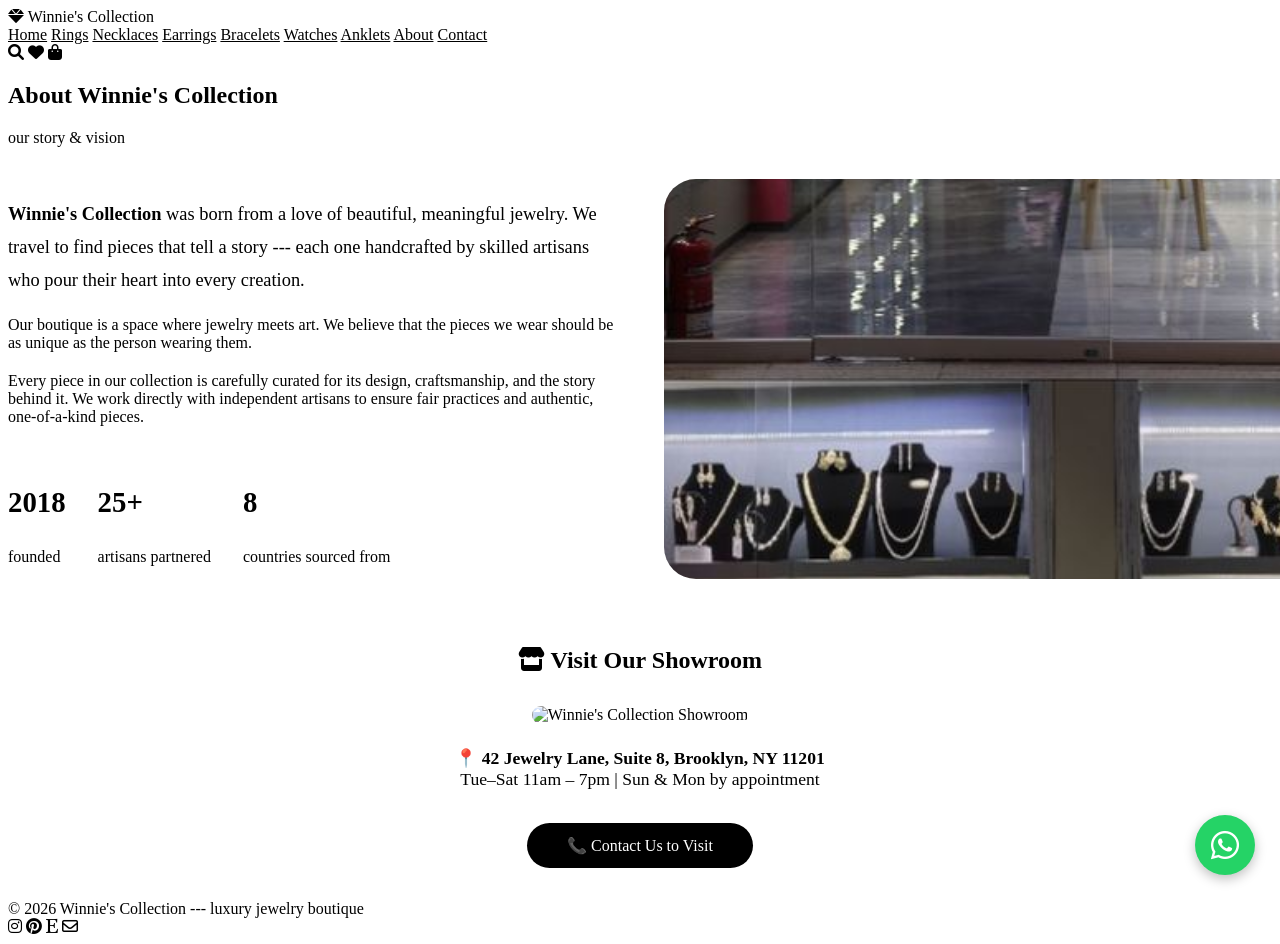
==== about.html @ f8673152 "Add responsive css" ====
<!DOCTYPE html>
<html lang="en">
<head>
    <meta charset="UTF-8" />
    <meta name="viewport" content="width=device-width, initial-scale=1.0" />
    <title>Winnie's Collection · About</title>
    <link rel="stylesheet" href="https://cdnjs.cloudflare.com/ajax/libs/font-awesome/6.0.0-beta3/css/all.min.css" />
    <link rel="stylesheet" href="style.work" />
</head>
<body style="background: transparent;">

    <div class="container" style="background: transparent; box-shadow: none;">

        <!-- TOP BAR -->
        <header class="top-bar" style="border-bottom-color: #333333;">
            <div class="logo" style="color:#000000;">
                <i class="fas fa-gem" style="color:#000000;"></i>
                Winnie's <span style="color:#000000;">Collection</span>
            </div>
            <div class="nav-links" style="color:#000000;">
                <a href="index.html" style="color:#000000;">Home</a>
                <a href="rings.html" style="color:#000000;">Rings</a>
                <a href="necklaces.html" style="color:#000000;">Necklaces</a>
                <a href="earrings.html" style="color:#000000;">Earrings</a>
                <a href="bracelets.html" style="color:#000000;">Bracelets</a>
                <a href="watches.html" style="color:#000000;">Watches</a>
                <a href="anklets.html" style="color:#000000;">Anklets</a>
                <a href="about.html" class="active" style="color:#000000; border-bottom-color:#000000;">About</a>
                <a href="contact.php" style="color:#000000;">Contact</a>
            </div>
            <div class="nav-icons" style="color:#000000;">
                <i class="fas fa-search" style="color:#000000;"></i>
                <i class="fas fa-heart" style="color:#000000;"></i>
                <i class="fas fa-shopping-bag" style="color:#000000;"></i>
            </div>
        </header>

        <!-- ABOUT PAGE CONTENT -->
        <h2 style="color:#000000; border-bottom-color:#333333;">About Winnie's Collection</h2>
        <div class="section-sub" style="color:#000000;">our story &amp; vision</div>

        <div class="about-grid" style="display: grid; grid-template-columns: 1fr 1fr; gap: 3rem; margin: 2rem 0 3rem; align-items: center;">

            <!-- TEXT SECTION -->
            <div class="about-text">
                <p style="font-size:1.15rem; line-height:1.8; color:#000000;">
                    <strong style="color:#000000;">Winnie's Collection</strong> was born from a love of
                    beautiful, meaningful jewelry.
                    We travel to find pieces that tell a story --- each one handcrafted by
                    skilled artisans who pour their heart into every creation.
                </p>
                <p style="margin-top:1.2rem; color:#000000;">
                    Our boutique is a space where jewelry meets art. We believe that the
                    pieces we wear should be as unique as the person wearing them.
                </p>
                <p style="margin-top:1.2rem; color:#000000;">
                    Every piece in our collection is carefully curated for its design,
                    craftsmanship, and the story behind it. We work directly with
                    independent artisans to ensure fair practices and authentic,
                    one-of-a-kind pieces.
                </p>

                <!-- STATS -->
                <div style="margin-top:2rem; display:flex; gap:2rem; flex-wrap:wrap;">
                    <div>
                        <h3 style="font-size:1.8rem; color:#000000;">2018</h3>
                        <p style="color:#000000;">founded</p>
                    </div>
                    <div>
                        <h3 style="font-size:1.8rem; color:#000000;">25+</h3>
                        <p style="color:#000000;">artisans partnered</p>
                    </div>
                    <div>
                        <h3 style="font-size:1.8rem; color:#000000;">8</h3>
                        <p style="color:#000000;">countries sourced from</p>
                    </div>
                </div>
            </div>

            <!-- IMAGE SECTION -->
            <div class="about-image">
                <img src="images/store2.jpg" alt="About Winnie's Collection" style="width: 200%; height: 400px; object-fit: cover; border-radius: 2rem;" />
            </div>

        </div>

        <!-- VISIT OUR SHOWROOM SECTION WITH STORE IMAGE -->
        <div style="margin: 4rem 0 2rem; text-align: center;">

            <h2 style="color:#000000; border-bottom-color:#333333; border-bottom: none; padding-bottom: 0;">
                <i class="fas fa-store" style="color:#000000;"></i> Visit Our Showroom
            </h2>

            <div style="max-width: 800px; margin: 2rem auto 0;">
                <img src="images/store 1.jpg" alt="Winnie's Collection Showroom" style="width: 100%; height: 400px; object-fit: cover; border-radius: 2rem;" />

                <p style="color:#000000; margin-top: 1.5rem; font-size: 1.1rem;">
                    <strong>📍 42 Jewelry Lane, Suite 8, Brooklyn, NY 11201</strong><br />
                    <span style="color:#000000;">Tue–Sat 11am – 7pm | Sun &amp; Mon by appointment</span>
                </p>

                <a href="contact.html" style="display: inline-block; margin-top: 1rem; padding: 0.8rem 2.5rem; background: #000000; color: #ffffff; border-radius: 40px; text-decoration: none; font-weight: 400; transition: background 0.3s;">
                    📞 Contact Us to Visit
                </a>
            </div>

        </div>

        <!-- FOOTER -->
        <footer style="border-top-color: #333333; color:#000000;">
            <div>&copy; 2026 Winnie's Collection --- luxury jewelry boutique</div>
            <div class="footer-socials">
                <i class="fab fa-instagram" style="color:#000000;"></i>
                <i class="fab fa-pinterest" style="color:#000000;"></i>
                <i class="fab fa-etsy" style="color:#000000;"></i>
                <i class="far fa-envelope" style="color:#000000;"></i>
            </div>
        </footer>

    </div>
<a href="https://wa.me/256780320648?text=Hi%2C%20I%27m%20interested%20in%20one%20of%20your%20products"
   target="_blank"
   style="
     position: fixed;
     bottom: 25px;
     right: 25px;
     background: #25D366;
     color: #fff;
     width: 60px;
     height: 60px;
     border-radius: 50%;
     display: flex;
     align-items: center;
     justify-content: center;
     font-size: 2rem;
     box-shadow: 0 4px 12px rgba(0,0,0,0.25);
     z-index: 1000;
     text-decoration: none;
   ">
   <i class="fab fa-whatsapp"></i>
</a>


</body>
</html>
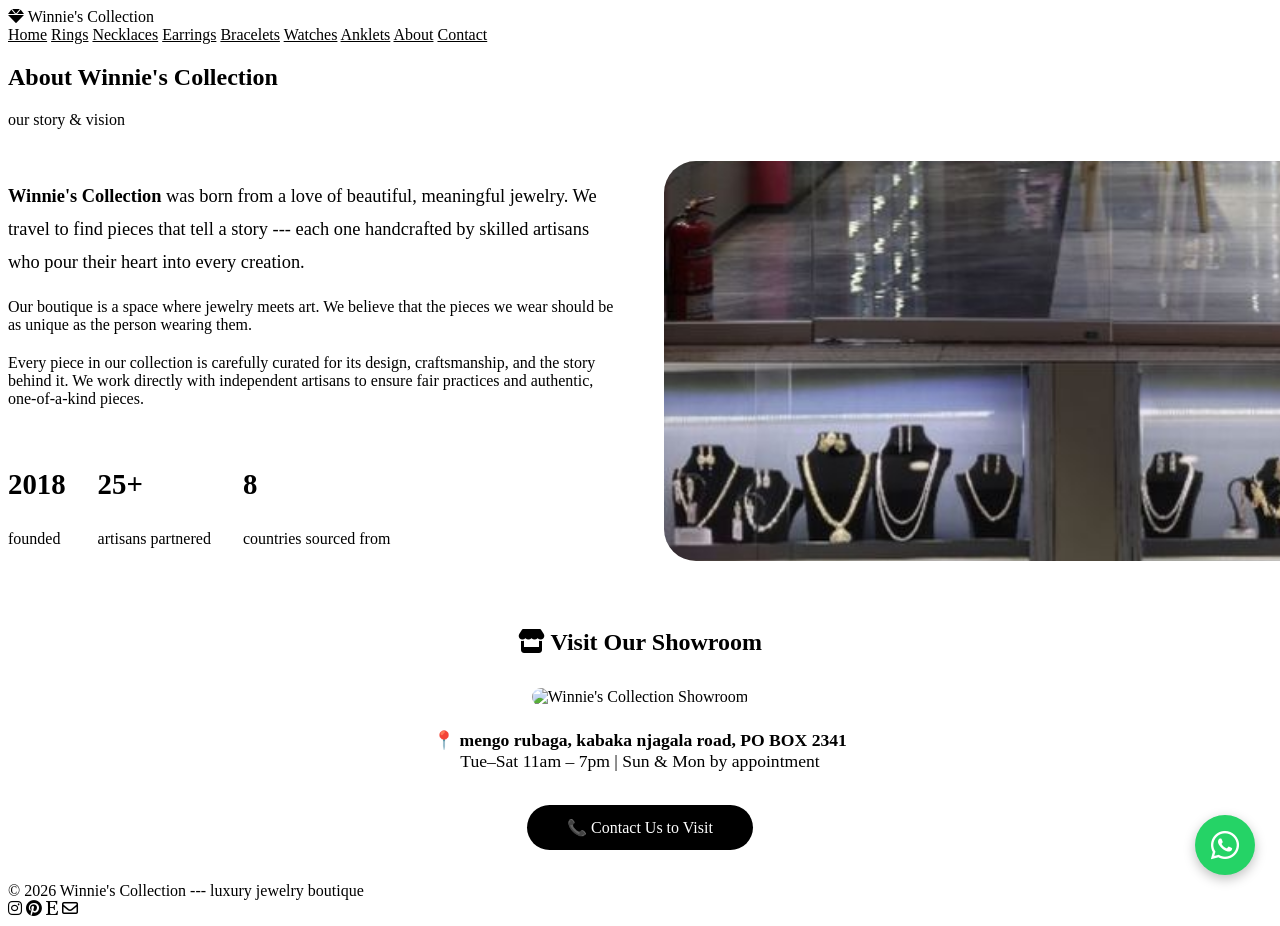
==== commit 78092b39: "remove icons and update content" ====
--- a/about.html
+++ b/about.html
@@ -28,11 +28,7 @@
                 <a href="about.html" class="active" style="color:#000000; border-bottom-color:#000000;">About</a>
                 <a href="contact.php" style="color:#000000;">Contact</a>
             </div>
-            <div class="nav-icons" style="color:#000000;">
-                <i class="fas fa-search" style="color:#000000;"></i>
-                <i class="fas fa-heart" style="color:#000000;"></i>
-                <i class="fas fa-shopping-bag" style="color:#000000;"></i>
-            </div>
+            
         </header>
 
         <!-- ABOUT PAGE CONTENT -->
@@ -95,7 +91,7 @@
                 <img src="images/store 1.jpg" alt="Winnie's Collection Showroom" style="width: 100%; height: 400px; object-fit: cover; border-radius: 2rem;" />
 
                 <p style="color:#000000; margin-top: 1.5rem; font-size: 1.1rem;">
-                    <strong>📍 42 Jewelry Lane, Suite 8, Brooklyn, NY 11201</strong><br />
+                    <strong>📍 mengo rubaga, kabaka njagala road, PO BOX 2341</strong><br />
                     <span style="color:#000000;">Tue–Sat 11am – 7pm | Sun &amp; Mon by appointment</span>
                 </p>
 
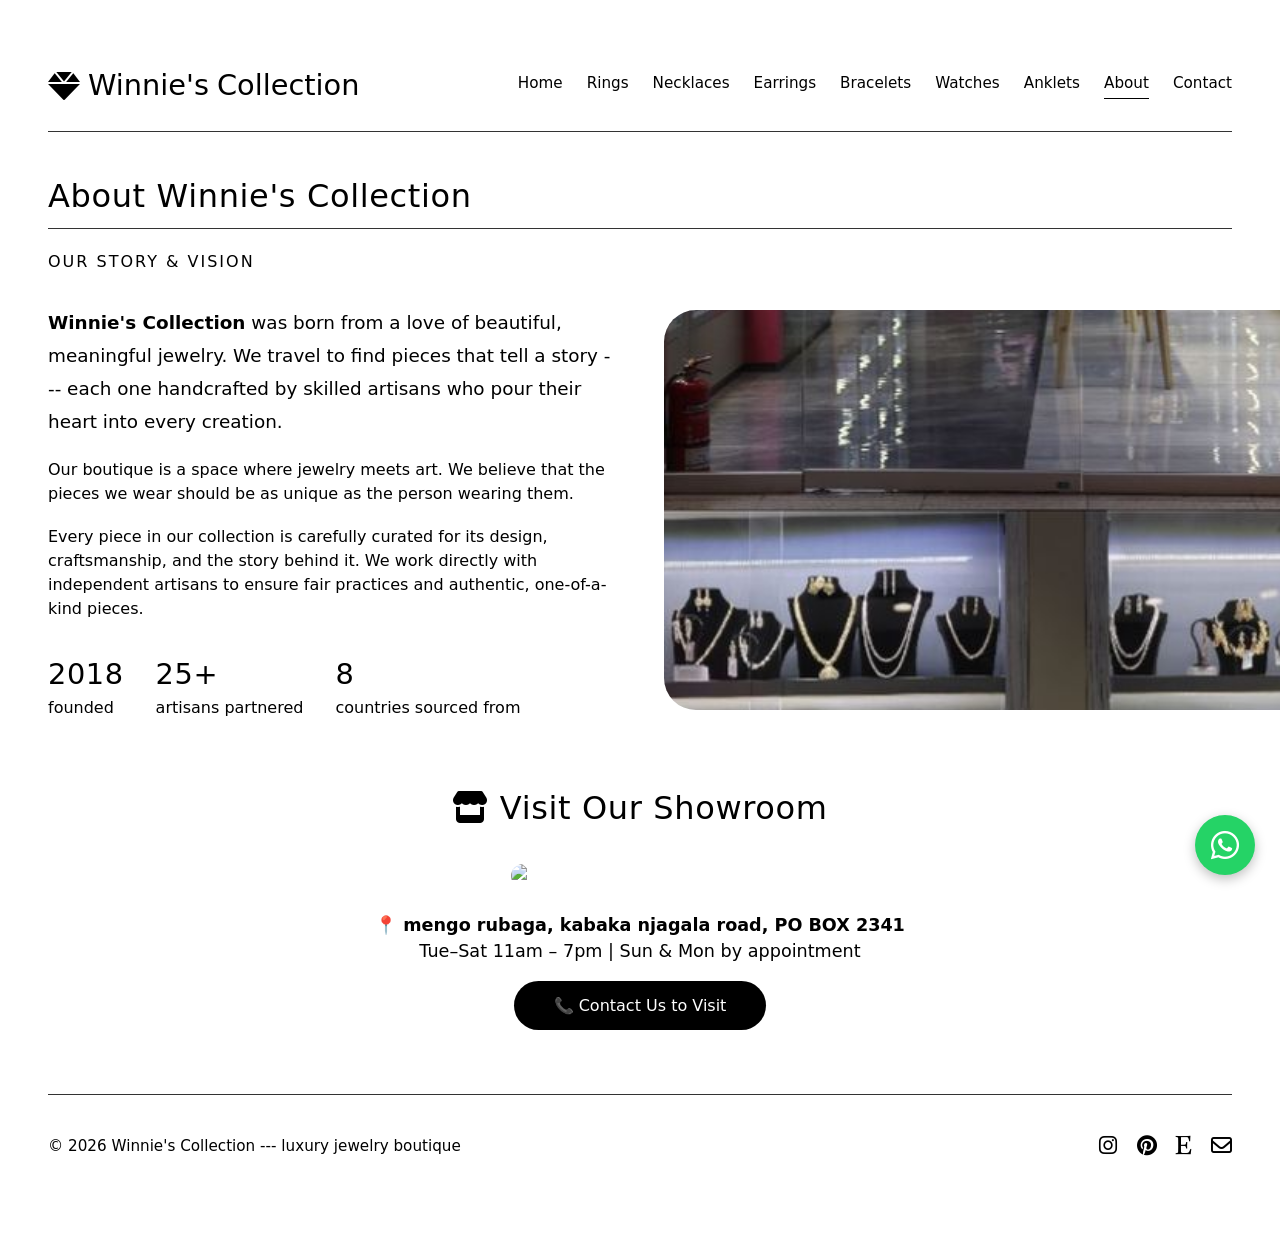
==== commit 284d0ac9: "apply css" ====
--- a/about.html
+++ b/about.html
@@ -5,7 +5,7 @@
     <meta name="viewport" content="width=device-width, initial-scale=1.0" />
     <title>Winnie's Collection · About</title>
     <link rel="stylesheet" href="https://cdnjs.cloudflare.com/ajax/libs/font-awesome/6.0.0-beta3/css/all.min.css" />
-    <link rel="stylesheet" href="style.work" />
+    <link rel="stylesheet" href="work.css" />
 </head>
 <body style="background: transparent;">
 
--- a/work.css
+++ b/work.css
@@ -0,0 +1,563 @@
+* {
+    margin: 0;
+    padding: 0;
+    box-sizing: border-box;
+    font-family: 'Segoe UI', Roboto, system-ui, -apple-system, sans-serif;
+}
+
+body {
+    background: #000000;
+    color: #ffffff;
+    line-height: 1.5;
+    padding: 2rem 1rem;
+}
+
+.container {
+    max-width: 1400px;
+    margin: 0 auto;
+    background: #000000;
+    box-shadow: 0 20px 60px rgba(0, 0, 0, 0.06);
+    border-radius: 2rem;
+    padding: 2rem 2rem 3rem;
+}
+
+/* ---------- TYPOGRAPHY ---------- */
+h1, h2, h3 {
+    font-weight: 300;
+    letter-spacing: 0.02em;
+    color: #ffffff;
+}
+
+h1 {
+    font-size: 2.8rem;
+    font-weight: 200;
+    color: #ffffff;
+}
+
+h1 span {
+    font-weight: 400;
+    color: #c9a96e;
+}
+
+h2 {
+    font-size: 2rem;
+    border-bottom: 1px solid #333333;
+    padding-bottom: 0.5rem;
+    margin-bottom: 1.8rem;
+    color: #ffffff;
+}
+
+.section-sub {
+    color: #c9a96e;
+    font-size: 1rem;
+    text-transform: uppercase;
+    letter-spacing: 2px;
+    margin-top: -0.5rem;
+    margin-bottom: 1.5rem;
+}
+
+/* ---------- TOP BAR ---------- */
+.top-bar {
+    display: flex;
+    flex-wrap: wrap;
+    justify-content: space-between;
+    align-items: center;
+    padding-bottom: 1.5rem;
+    border-bottom: 1px solid #333333;
+    margin-bottom: 2.5rem;
+}
+
+.logo {
+    display: flex;
+    align-items: center;
+    gap: 0.5rem;
+    font-size: 1.8rem;
+    font-weight: 300;
+    color: #ffffff;
+}
+
+.logo i {
+    color: #c9a96e;
+    font-size: 2rem;
+}
+
+.nav-links {
+    display: flex;
+    flex-wrap: wrap;
+    gap: 1.5rem;
+    font-size: 0.95rem;
+    font-weight: 400;
+    color: #ffffff;
+}
+
+.nav-links a {
+    text-decoration: none;
+    color: #ffffff;
+    transition: color 0.2s;
+    border-bottom: 1px solid transparent;
+    padding-bottom: 0.2rem;
+}
+
+.nav-links a:hover {
+    color: #c9a96e;
+    border-bottom-color: #c9a96e;
+}
+
+.nav-links a.active {
+    color: #c9a96e;
+    border-bottom-color: #c9a96e;
+}
+
+.nav-icons {
+    display: flex;
+    gap: 1.2rem;
+    font-size: 1.2rem;
+    color: #ffffff;
+}
+
+.nav-icons i {
+    cursor: default;
+    transition: color 0.2s;
+}
+
+.nav-icons i:hover {
+    color: #c9a96e;
+}
+
+/* ---------- HERO ---------- */
+.hero {
+    display: grid;
+    grid-template-columns: 1fr 1fr;
+    gap: 3rem;
+    align-items: center;
+    margin-bottom: 4rem;
+    background: #c9a96e;
+    border-radius: 2rem;
+    padding: 2rem 2.5rem;
+}
+
+.hero-text h3 {
+    font-size: 1.2rem;
+    font-weight: 300;
+    color: #ffffff;
+    letter-spacing: 2px;
+    text-transform: uppercase;
+    margin-bottom: 0.5rem;
+}
+
+.hero-text h1 {
+    font-size: 3.2rem;
+    line-height: 1.1;
+    margin-bottom: 1rem;
+    color: #ffffff;
+}
+
+.hero-text p {
+    font-size: 1.1rem;
+    color: #ffffff;
+    max-width: 400px;
+    margin-bottom: 2rem;
+}
+
+.btn {
+    display: inline-block;
+    background: #c9a96e;
+    color: #000000;
+    padding: 0.8rem 2.2rem;
+    border-radius: 40px;
+    text-decoration: none;
+    font-weight: 400;
+    letter-spacing: 0.5px;
+    transition: background 0.25s, transform 0.1s;
+    border: none;
+}
+
+.btn:hover {
+    background: #b8965a;
+    transform: scale(1.02);
+}
+
+.hero-image img {
+    max-width: 100%;
+    height: auto;
+    border-radius: 1.5rem;
+    box-shadow: 0 12px 30px rgba(0, 0, 0, 0.06);
+    background: #d4c5b2;
+    min-height: 200px;
+    width: 100%;
+    object-fit: cover;
+}
+
+/* ---------- CATEGORY SHOWCASE ---------- */
+.category-showcase {
+    margin-bottom: 4rem;
+}
+
+.category-grid {
+    display: grid;
+    grid-template-columns: repeat(auto-fit, minmax(150px, 1fr));
+    gap: 1.5rem;
+    margin-top: 2rem;
+}
+
+.category-card {
+    background: #1a1a1a;
+    border-radius: 1.5rem;
+    padding: 2rem 1rem;
+    text-align: center;
+    text-decoration: none;
+    color: #ffffff;
+    transition: transform 0.3s, box-shadow 0.3s;
+    border: 1px solid #333333;
+}
+
+.category-card:hover {
+    transform: translateY(-5px);
+    box-shadow: 0 12px 28px rgba(0, 0, 0, 0.06);
+    border-color: #c9a96e;
+}
+
+.category-icon {
+    font-size: 2.5rem;
+    color: #c9a96e;
+    margin-bottom: 0.8rem;
+}
+
+.category-card h3 {
+    font-size: 1.1rem;
+    font-weight: 500;
+    margin-bottom: 0.3rem;
+    color: #ffffff;
+}
+
+.category-card p {
+    font-size: 0.85rem;
+    color: #b8a69a;
+}
+
+/* ---------- SHOP GRID ---------- */
+.gallery-grid {
+    display: grid;
+    grid-template-columns: repeat(auto-fit, minmax(250px, 1fr));
+    gap: 2rem;
+    margin-bottom: 3rem;
+}
+
+.gallery-item {
+    background: #1a1a1a;
+    border-radius: 1.5rem;
+    overflow: hidden;
+    box-shadow: 0 4px 12px rgba(0, 0, 0, 0.02);
+    transition: box-shadow 0.3s, transform 0.2s;
+    border: 1px solid #333333;
+}
+
+.gallery-item:hover {
+    box-shadow: 0 12px 28px rgba(0, 0, 0, 0.08);
+    transform: translateY(-5px);
+}
+
+/* ---------- IMAGE PLACEHOLDERS ---------- */
+.img-placeholder {
+    height: 220px;
+    display: flex;
+    align-items: center;
+    justify-content: center;
+    color: #b8a69a;
+    font-size: 0.9rem;
+    letter-spacing: 0.5px;
+    overflow: hidden;
+    background: #2a2a2a;
+}
+
+.img-placeholder img {
+    width: 100%;
+    height: 100%;
+    object-fit: cover;
+    display: block;
+}
+
+.gallery-item:nth-child(1) .img-placeholder { background: #2a2a2a; }
+.gallery-item:nth-child(2) .img-placeholder { background: #2a2a2a; }
+.gallery-item:nth-child(3) .img-placeholder { background: #2a2a2a; }
+.gallery-item:nth-child(4) .img-placeholder { background: #2a2a2a; }
+.gallery-item:nth-child(5) .img-placeholder { background: #2a2a2a; }
+.gallery-item:nth-child(6) .img-placeholder { background: #2a2a2a; }
+
+/* ---------- ITEM INFO ---------- */
+.item-info {
+    padding: 1.2rem 1.2rem 1.5rem;
+}
+
+.artist-name {
+    font-size: 0.85rem;
+    color: #c9a96e;
+    letter-spacing: 0.5px;
+    margin-bottom: 0.2rem;
+    padding-bottom: 0.3rem;
+    border-bottom: 1px dashed #333333;
+}
+
+.artist-name strong {
+    font-weight: 600;
+    color: #ffffff;
+    font-size: 0.95rem;
+}
+
+.gallery-item:hover .artist-name strong {
+    color: #c9a96e;
+    transition: color 0.3s;
+}
+
+.item-info h3 {
+    font-size: 1.1rem;
+    font-weight: 400;
+    margin-bottom: 0.2rem;
+    color: #ffffff;
+}
+
+.item-info .price {
+    font-weight: 300;
+    color: #c9a96e;
+    font-size: 1.1rem;
+    margin: 0.3rem 0 0.5rem;
+}
+
+.item-info .desc {
+    font-size: 0.9rem;
+    color: #b8a69a;
+    margin-bottom: 0.3rem;
+}
+
+.item-info .tag {
+    display: inline-block;
+    margin-top: 0.4rem;
+    font-size: 0.7rem;
+    text-transform: uppercase;
+    letter-spacing: 1px;
+    color: #c9a96e;
+    background: #2a2a2a;
+    padding: 0.2rem 0.8rem;
+    border-radius: 20px;
+}
+
+/* ---------- FEATURED SECTION ---------- */
+.featured-section {
+    display: grid;
+    grid-template-columns: 1fr 1fr;
+    gap: 3rem;
+    background: #1a1a1a;
+    border-radius: 2rem;
+    padding: 2.5rem;
+    margin: 3rem 0 2.5rem;
+    align-items: center;
+}
+
+.featured-section .featured-img {
+    background: #2a2a2a;
+    min-height: 200px;
+    border-radius: 1.5rem;
+    display: flex;
+    align-items: center;
+    justify-content: center;
+    color: #b8a69a;
+    font-size: 1rem;
+    letter-spacing: 1px;
+}
+
+.featured-text h2 {
+    border-bottom: none;
+    margin-bottom: 0.8rem;
+    color: #ffffff;
+}
+
+.featured-text p {
+    color: #b8a69a;
+    margin-bottom: 1.5rem;
+}
+
+.btn-small {
+    background: transparent;
+    border: 1px solid #c9a96e;
+    color: #c9a96e;
+    padding: 0.5rem 1.8rem;
+    border-radius: 40px;
+    text-decoration: none;
+    transition: 0.2s;
+    display: inline-block;
+}
+
+.btn-small:hover {
+    background: #c9a96e;
+    color: #000000;
+}
+
+/* ---------- ABOUT PAGE ---------- */
+.about-grid {
+    display: grid;
+    grid-template-columns: 1fr 1fr;
+    gap: 3rem;
+    margin: 2rem 0 3rem;
+    align-items: center;
+}
+
+.about-image div {
+    background: transparent;
+    min-height: 300px;
+    border-radius: 2rem;
+    display: flex;
+    align-items: center;
+    justify-content: center;
+    color: #000000;
+    font-size: 1.2rem;
+    letter-spacing: 1px;
+}
+
+.about-text p {
+    color: #000000;
+}
+
+.about-text strong {
+    color: #00000;
+}
+
+/* ---------- CONTACT PAGE ---------- */
+.contact-grid {
+    display: grid;
+    grid-template-columns: 1fr 1.5fr;
+    gap: 3rem;
+    margin: 2rem 0 3rem;
+}
+
+.contact-info > div > div {
+    margin-bottom: 1.8rem;
+}
+
+.contact-info strong {
+    color: #ffffff;
+}
+
+.contact-info p {
+    color: #b8a69a;
+}
+
+.contact-form input,
+.contact-form textarea,
+.contact-form select {
+    background: #1a1a1a !important;
+    color: #ffffff !important;
+    border: 1px solid #333333 !important;
+}
+
+.contact-form input::placeholder,
+.contact-form textarea::placeholder {
+    color: #888888;
+}
+
+.contact-form select option {
+    background: #1a1a1a;
+    color: #ffffff;
+}
+
+/* ---------- FOOTER ---------- */
+footer {
+    margin-top: 4rem;
+    padding-top: 2.5rem;
+    border-top: 1px solid #333333;
+    display: flex;
+    flex-wrap: wrap;
+    justify-content: space-between;
+    align-items: center;
+    color: #b8a69a;
+    font-size: 0.95rem;
+}
+
+.footer-socials {
+    display: flex;
+    gap: 1.2rem;
+    font-size: 1.3rem;
+}
+
+.footer-socials i {
+    color: #b8a69a;
+    transition: color 0.2s;
+}
+
+.footer-socials i:hover {
+    color: #c9a96e;
+}
+
+/* ---------- RESPONSIVE ---------- */
+@media (max-width: 1024px) {
+    .nav-links {
+        gap: 1rem;
+        font-size: 0.9rem;
+    }
+}
+
+@media (max-width: 800px) {
+    .hero,
+    .featured-section,
+    .about-grid,
+    .contact-grid {
+        grid-template-columns: 1fr;
+        text-align: center;
+    }
+
+    .hero-text p {
+        margin-left: auto;
+        margin-right: auto;
+    }
+
+    .top-bar {
+        flex-direction: column;
+        gap: 1rem;
+        align-items: stretch;
+        text-align: center;
+    }
+
+    .nav-links {
+        justify-content: center;
+        flex-wrap: wrap;
+        gap: 0.8rem;
+    }
+
+    .nav-icons {
+        justify-content: center;
+    }
+
+    h1 {
+        font-size: 2.2rem;
+    }
+
+    .hero-text h1 {
+        font-size: 2.6rem;
+    }
+
+    .container {
+        padding: 1.5rem;
+    }
+
+    .contact-form .btn {
+        align-self: center !important;
+    }
+
+    .category-grid {
+        grid-template-columns: repeat(3, 1fr);
+    }
+}
+
+@media (max-width: 480px) {
+    .gallery-grid {
+        grid-template-columns: 1fr;
+    }
+
+    .category-grid {
+        grid-template-columns: repeat(2, 1fr);
+    }
+
+    .nav-links {
+        gap: 0.5rem;
+        font-size: 0.8rem;
+    }
+}
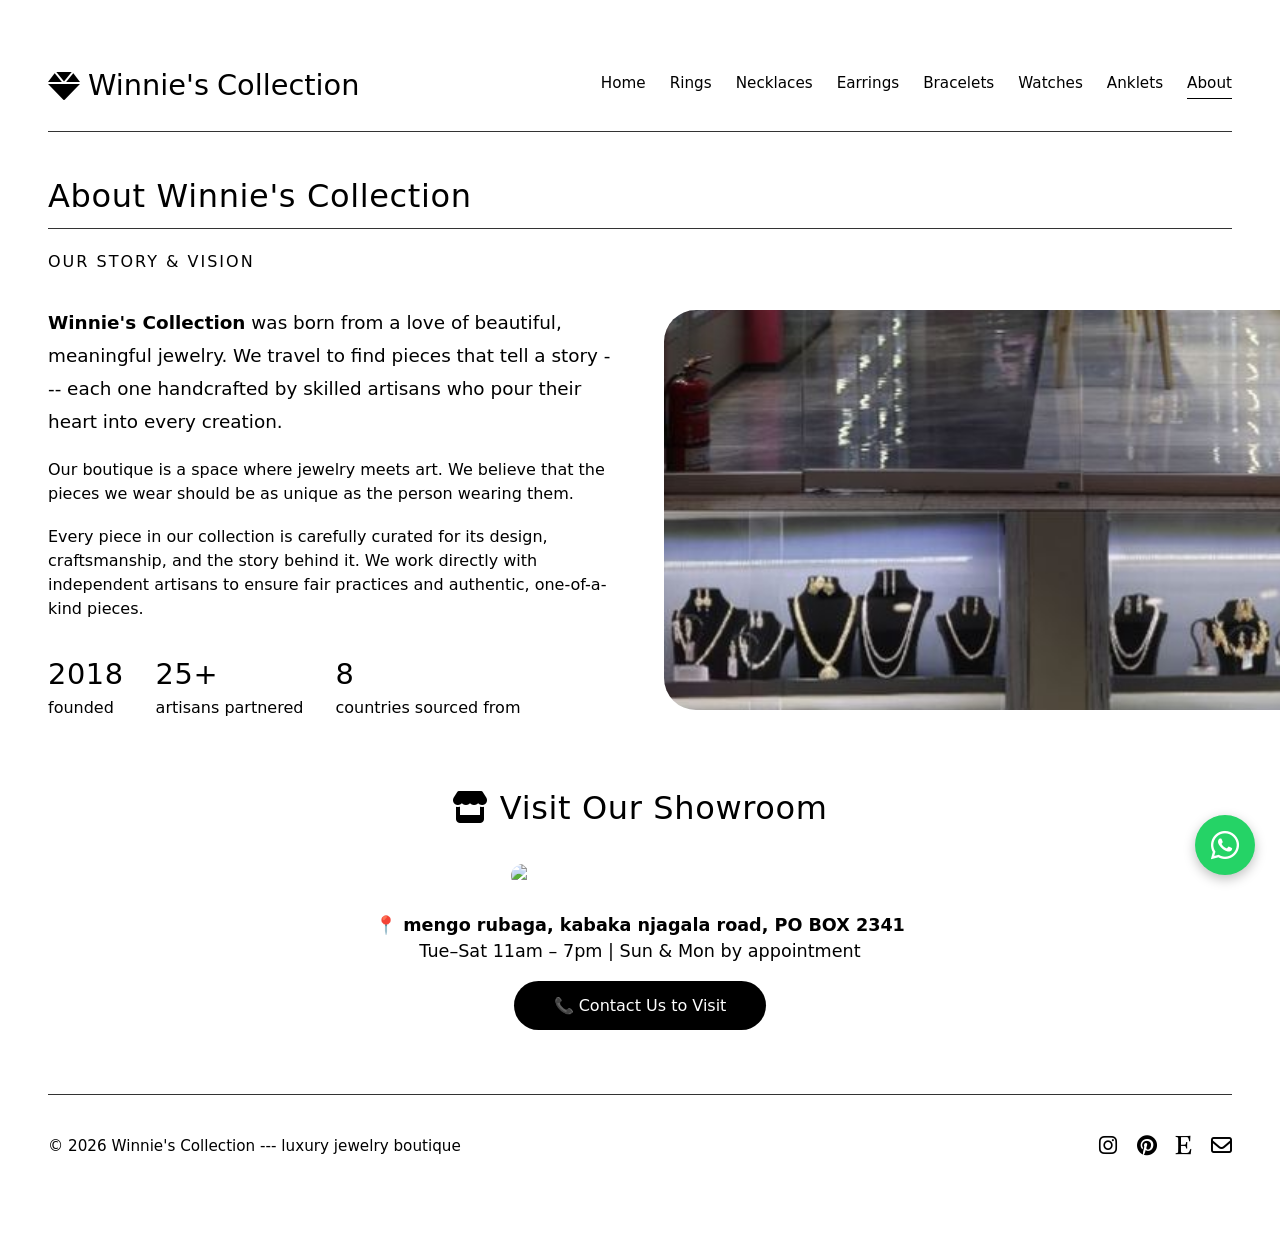
==== commit fe033f81: "remove contact" ====
--- a/about.html
+++ b/about.html
@@ -26,7 +26,7 @@
                 <a href="watches.html" style="color:#000000;">Watches</a>
                 <a href="anklets.html" style="color:#000000;">Anklets</a>
                 <a href="about.html" class="active" style="color:#000000; border-bottom-color:#000000;">About</a>
-                <a href="contact.php" style="color:#000000;">Contact</a>
+                
             </div>
             
         </header>
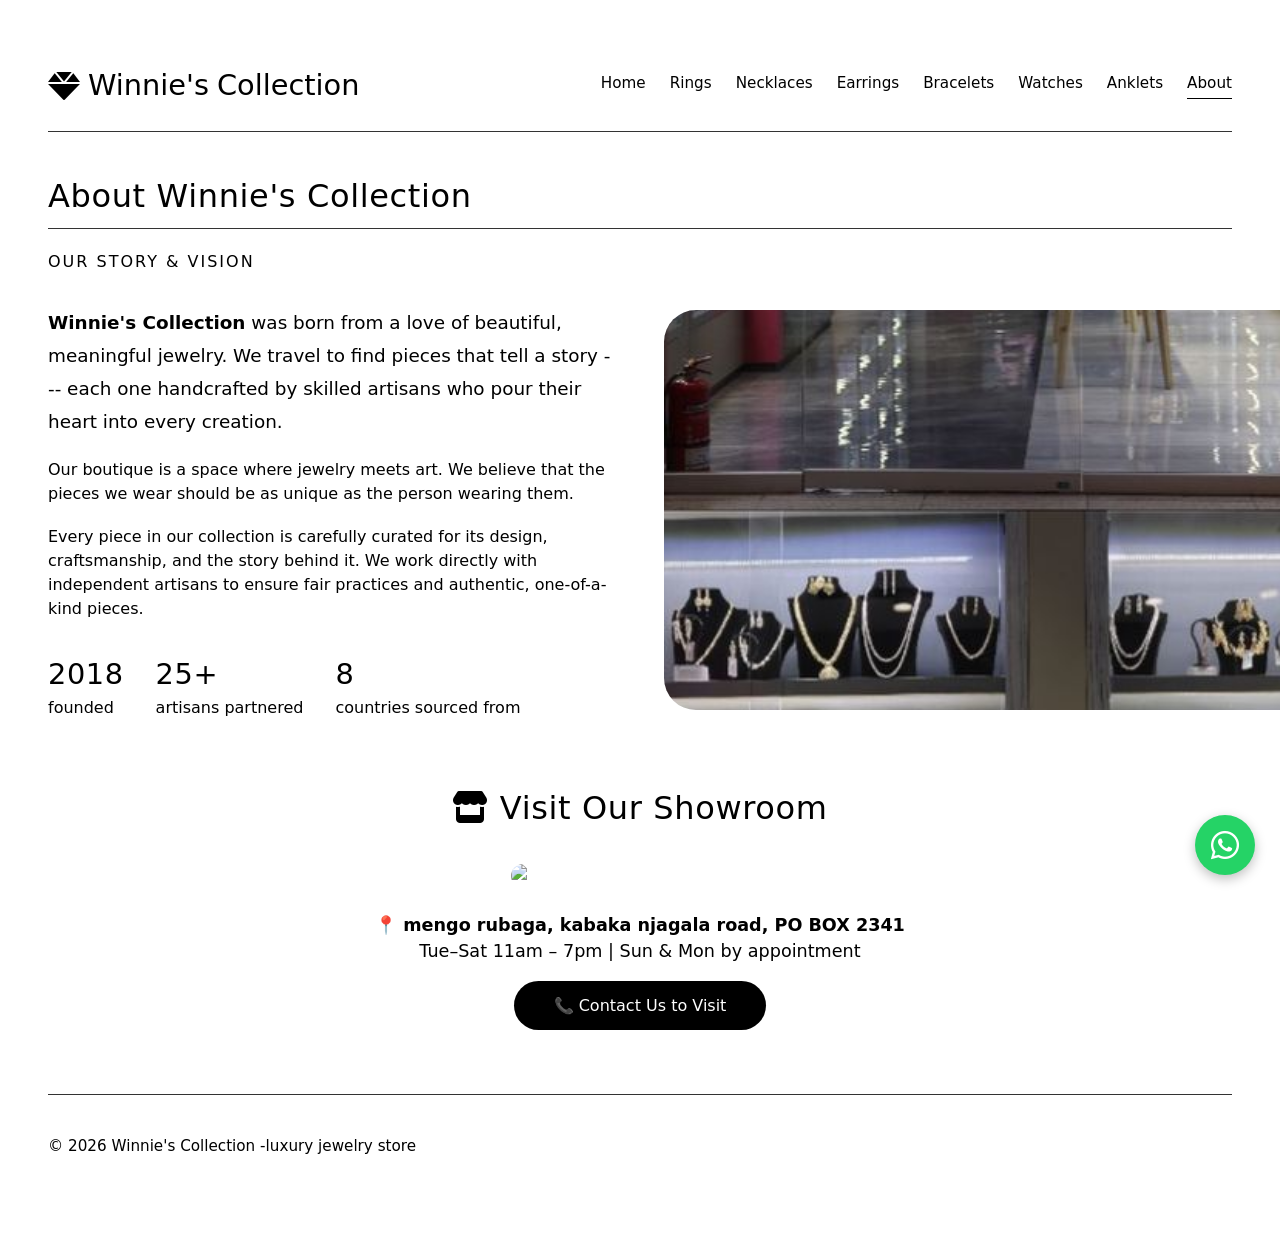
==== commit 1a1c3281: "apply changes" ====
--- a/about.html
+++ b/about.html
@@ -104,13 +104,8 @@
 
         <!-- FOOTER -->
         <footer style="border-top-color: #333333; color:#000000;">
-            <div>&copy; 2026 Winnie's Collection --- luxury jewelry boutique</div>
-            <div class="footer-socials">
-                <i class="fab fa-instagram" style="color:#000000;"></i>
-                <i class="fab fa-pinterest" style="color:#000000;"></i>
-                <i class="fab fa-etsy" style="color:#000000;"></i>
-                <i class="far fa-envelope" style="color:#000000;"></i>
-            </div>
+            <div>&copy; 2026 Winnie's Collection -luxury jewelry store</div>
+            
         </footer>
 
     </div>
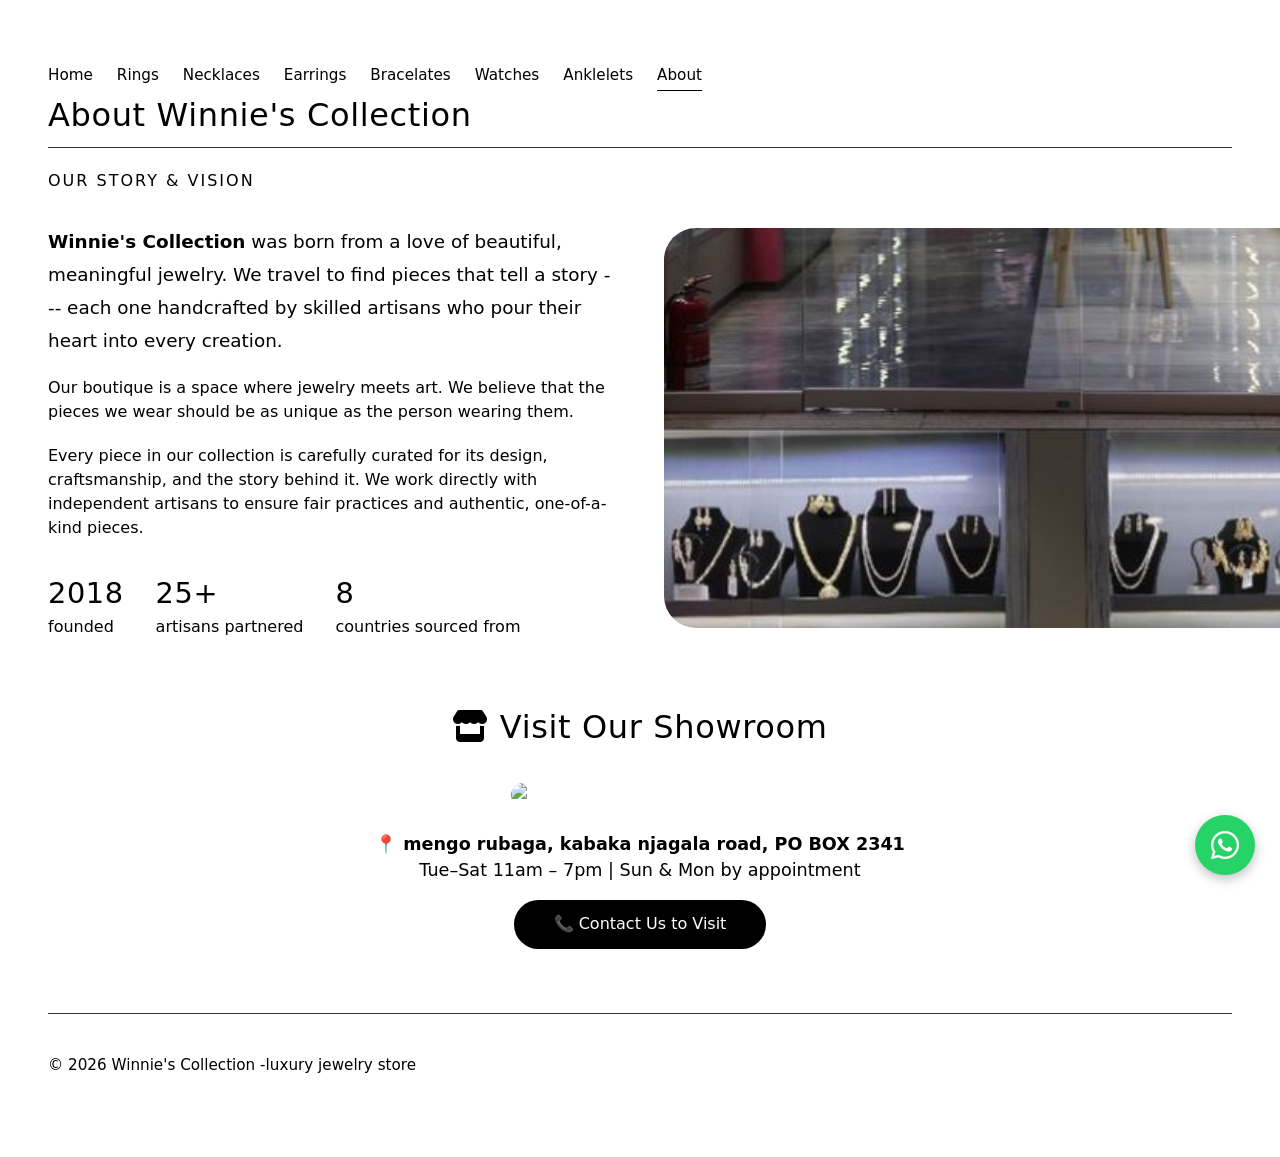
==== commit c5d4a93a: "apply changes" ====
--- a/about.html
+++ b/about.html
@@ -5,26 +5,22 @@
     <meta name="viewport" content="width=device-width, initial-scale=1.0" />
     <title>Winnie's Collection · About</title>
     <link rel="stylesheet" href="https://cdnjs.cloudflare.com/ajax/libs/font-awesome/6.0.0-beta3/css/all.min.css" />
-    <link rel="stylesheet" href="work.css" />
+     <link rel="stylesheet" href="work.css" />
 </head>
 <body style="background: transparent;">
 
     <div class="container" style="background: transparent; box-shadow: none;">
 
         <!-- TOP BAR -->
-        <header class="top-bar" style="border-bottom-color: #333333;">
-            <div class="logo" style="color:#000000;">
-                <i class="fas fa-gem" style="color:#000000;"></i>
-                Winnie's <span style="color:#000000;">Collection</span>
-            </div>
+        <header>
             <div class="nav-links" style="color:#000000;">
                 <a href="index.html" style="color:#000000;">Home</a>
                 <a href="rings.html" style="color:#000000;">Rings</a>
                 <a href="necklaces.html" style="color:#000000;">Necklaces</a>
                 <a href="earrings.html" style="color:#000000;">Earrings</a>
-                <a href="bracelets.html" style="color:#000000;">Bracelets</a>
+                <a href="bracelates.html" style="color:#000000;">Bracelates</a>
                 <a href="watches.html" style="color:#000000;">Watches</a>
-                <a href="anklets.html" style="color:#000000;">Anklets</a>
+                <a href="anklelets.html" style="color:#000000;">Anklelets</a>
                 <a href="about.html" class="active" style="color:#000000; border-bottom-color:#000000;">About</a>
                 
             </div>
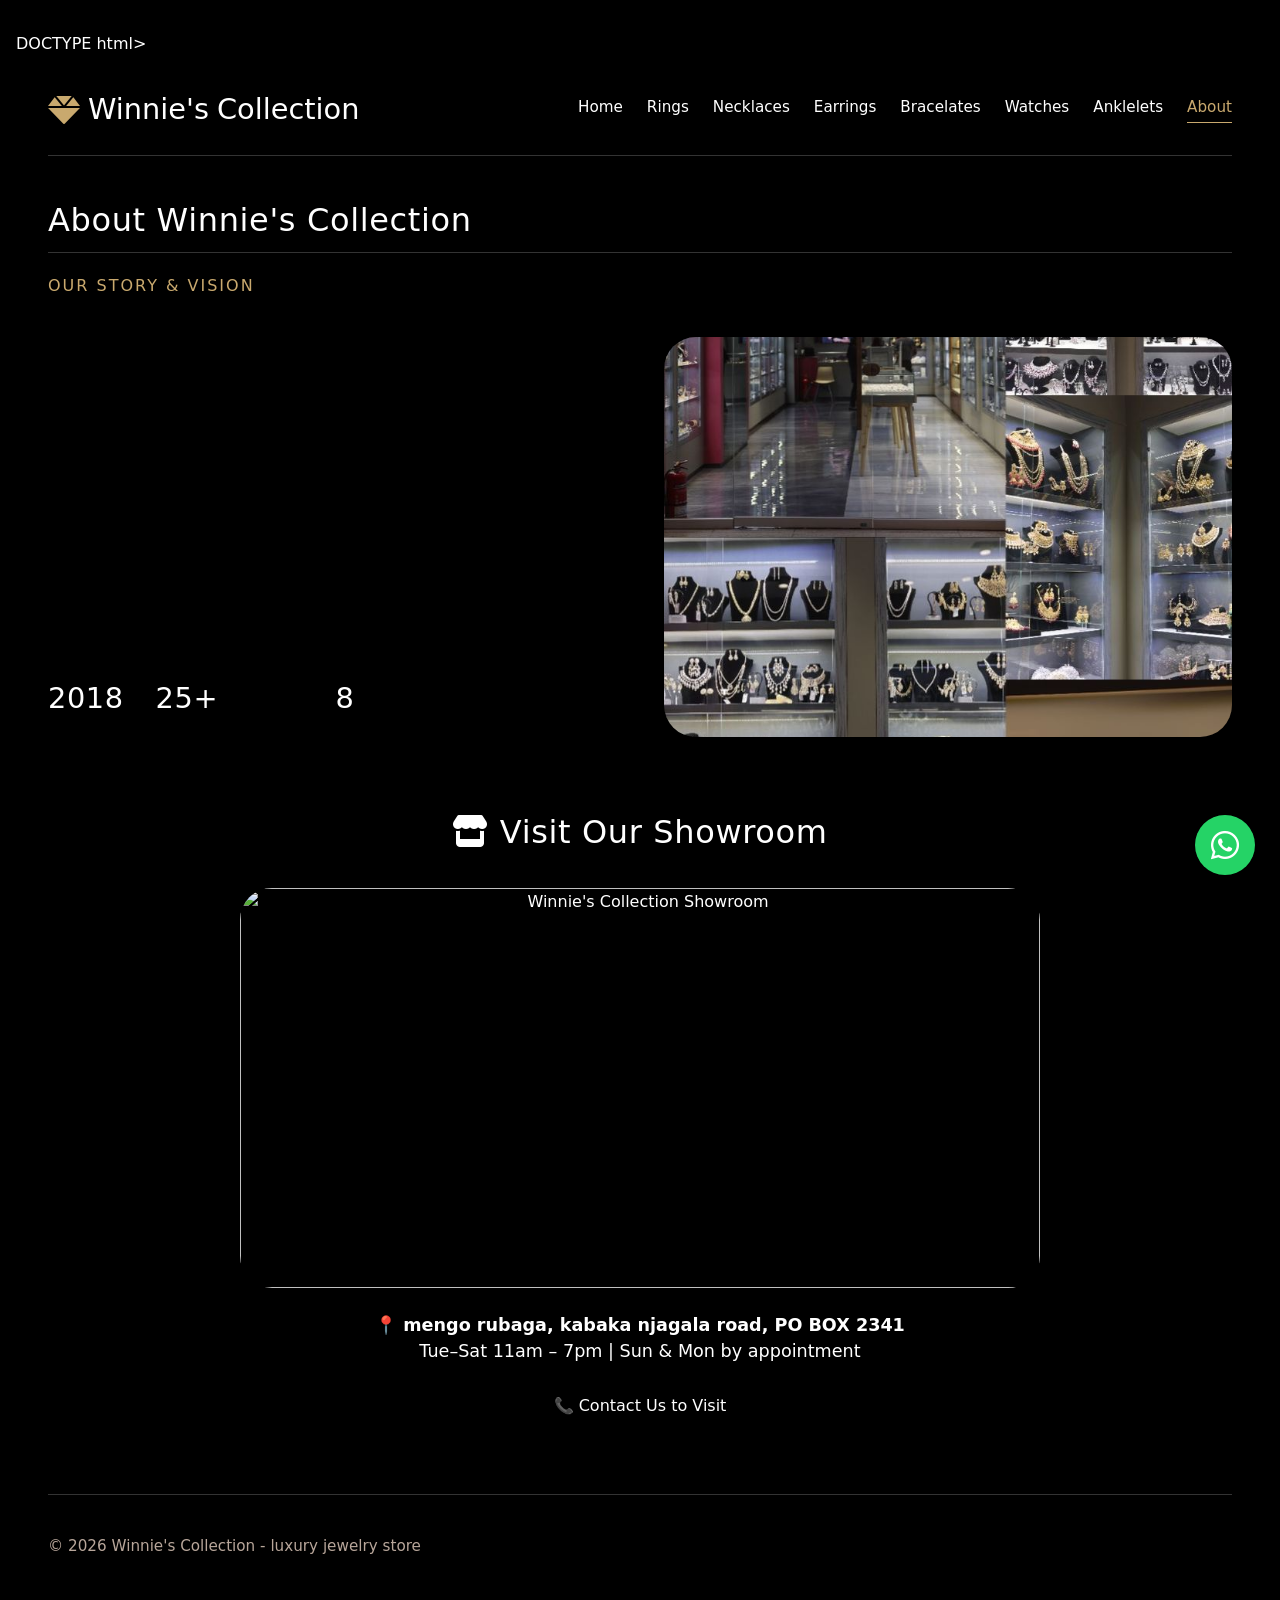
==== commit 41c5dbda: "apply changes" ====
--- a/about.html
+++ b/about.html
@@ -1,51 +1,53 @@
-<!DOCTYPE html>
+DOCTYPE html>
 <html lang="en">
 <head>
     <meta charset="UTF-8" />
     <meta name="viewport" content="width=device-width, initial-scale=1.0" />
     <title>Winnie's Collection · About</title>
     <link rel="stylesheet" href="https://cdnjs.cloudflare.com/ajax/libs/font-awesome/6.0.0-beta3/css/all.min.css" />
-     <link rel="stylesheet" href="work.css" />
+    <link rel="stylesheet" href="work.css" />
 </head>
-<body style="background: transparent;">
+<body>
 
-    <div class="container" style="background: transparent; box-shadow: none;">
+    <div class="container">
 
         <!-- TOP BAR -->
-        <header>
-            <div class="nav-links" style="color:#000000;">
-                <a href="index.html" style="color:#000000;">Home</a>
-                <a href="rings.html" style="color:#000000;">Rings</a>
-                <a href="necklaces.html" style="color:#000000;">Necklaces</a>
-                <a href="earrings.html" style="color:#000000;">Earrings</a>
-                <a href="bracelates.html" style="color:#000000;">Bracelates</a>
-                <a href="watches.html" style="color:#000000;">Watches</a>
-                <a href="anklelets.html" style="color:#000000;">Anklelets</a>
-                <a href="about.html" class="active" style="color:#000000; border-bottom-color:#000000;">About</a>
-                
+        <header class="top-bar">
+            <div class="logo">
+                <i class="fas fa-gem"></i>
+                Winnie's <span>Collection</span>
             </div>
-            
+            <div class="nav-links">
+                <a href="index.html">Home</a>
+                <a href="rings.html">Rings</a>
+                <a href="necklaces.html">Necklaces</a>
+                <a href="earrings.html">Earrings</a>
+                <a href="bracelates.html">Bracelates</a>
+                <a href="watches.html">Watches</a>
+                <a href="anklelets.html">Anklelets</a>
+                <a href="about.html" class="active">About</a>
+            </div>
         </header>
 
         <!-- ABOUT PAGE CONTENT -->
-        <h2 style="color:#000000; border-bottom-color:#333333;">About Winnie's Collection</h2>
-        <div class="section-sub" style="color:#000000;">our story &amp; vision</div>
+        <h2>About Winnie's Collection</h2>
+        <div class="section-sub">our story &amp; vision</div>
 
         <div class="about-grid" style="display: grid; grid-template-columns: 1fr 1fr; gap: 3rem; margin: 2rem 0 3rem; align-items: center;">
 
             <!-- TEXT SECTION -->
             <div class="about-text">
-                <p style="font-size:1.15rem; line-height:1.8; color:#000000;">
-                    <strong style="color:#000000;">Winnie's Collection</strong> was born from a love of
+                <p style="font-size:1.15rem; line-height:1.8;">
+                    <strong>Winnie's Collection</strong> was born from a love of
                     beautiful, meaningful jewelry.
                     We travel to find pieces that tell a story --- each one handcrafted by
                     skilled artisans who pour their heart into every creation.
                 </p>
-                <p style="margin-top:1.2rem; color:#000000;">
+                <p style="margin-top:1.2rem;">
                     Our boutique is a space where jewelry meets art. We believe that the
                     pieces we wear should be as unique as the person wearing them.
                 </p>
-                <p style="margin-top:1.2rem; color:#000000;">
+                <p style="margin-top:1.2rem;">
                     Every piece in our collection is carefully curated for its design,
                     craftsmanship, and the story behind it. We work directly with
                     independent artisans to ensure fair practices and authentic,
@@ -55,23 +57,23 @@
                 <!-- STATS -->
                 <div style="margin-top:2rem; display:flex; gap:2rem; flex-wrap:wrap;">
                     <div>
-                        <h3 style="font-size:1.8rem; color:#000000;">2018</h3>
-                        <p style="color:#000000;">founded</p>
+                        <h3 style="font-size:1.8rem;">2018</h3>
+                        <p>founded</p>
                     </div>
                     <div>
-                        <h3 style="font-size:1.8rem; color:#000000;">25+</h3>
-                        <p style="color:#000000;">artisans partnered</p>
+                        <h3 style="font-size:1.8rem;">25+</h3>
+                        <p>artisans partnered</p>
                     </div>
                     <div>
-                        <h3 style="font-size:1.8rem; color:#000000;">8</h3>
-                        <p style="color:#000000;">countries sourced from</p>
+                        <h3 style="font-size:1.8rem;">8</h3>
+                        <p>countries sourced from</p>
                     </div>
                 </div>
             </div>
 
             <!-- IMAGE SECTION -->
             <div class="about-image">
-                <img src="images/store2.jpg" alt="About Winnie's Collection" style="width: 200%; height: 400px; object-fit: cover; border-radius: 2rem;" />
+                <img src="images/store2.jpg" alt="About Winnie's Collection" style="width: 100%; height: 400px; object-fit: cover; border-radius: 2rem;" />
             </div>
 
         </div>
@@ -79,19 +81,19 @@
         <!-- VISIT OUR SHOWROOM SECTION WITH STORE IMAGE -->
         <div style="margin: 4rem 0 2rem; text-align: center;">
 
-            <h2 style="color:#000000; border-bottom-color:#333333; border-bottom: none; padding-bottom: 0;">
-                <i class="fas fa-store" style="color:#000000;"></i> Visit Our Showroom
+            <h2 style="border-bottom: none; padding-bottom: 0;">
+                <i class="fas fa-store"></i> Visit Our Showroom
             </h2>
 
             <div style="max-width: 800px; margin: 2rem auto 0;">
                 <img src="images/store 1.jpg" alt="Winnie's Collection Showroom" style="width: 100%; height: 400px; object-fit: cover; border-radius: 2rem;" />
 
-                <p style="color:#000000; margin-top: 1.5rem; font-size: 1.1rem;">
+                <p style="margin-top: 1.5rem; font-size: 1.1rem;">
                     <strong>📍 mengo rubaga, kabaka njagala road, PO BOX 2341</strong><br />
-                    <span style="color:#000000;">Tue–Sat 11am – 7pm | Sun &amp; Mon by appointment</span>
+                    <span>Tue–Sat 11am – 7pm | Sun &amp; Mon by appointment</span>
                 </p>
 
-                <a href="contact.html" style="display: inline-block; margin-top: 1rem; padding: 0.8rem 2.5rem; background: #000000; color: #ffffff; border-radius: 40px; text-decoration: none; font-weight: 400; transition: background 0.3s;">
+                <a href="contact.php" style="display: inline-block; margin-top: 1rem; padding: 0.8rem 2.5rem; background: #000000; color: #ffffff; border-radius: 40px; text-decoration: none; font-weight: 400; transition: background 0.3s;">
                     📞 Contact Us to Visit
                 </a>
             </div>
@@ -99,12 +101,12 @@
         </div>
 
         <!-- FOOTER -->
-        <footer style="border-top-color: #333333; color:#000000;">
-            <div>&copy; 2026 Winnie's Collection -luxury jewelry store</div>
-            
+        <footer>
+            <div>&copy; 2026 Winnie's Collection - luxury jewelry store</div>
         </footer>
 
     </div>
+
 <a href="https://wa.me/256780320648?text=Hi%2C%20I%27m%20interested%20in%20one%20of%20your%20products"
    target="_blank"
    style="
@@ -127,6 +129,5 @@
    <i class="fab fa-whatsapp"></i>
 </a>
 
-
 </body>
 </html>
